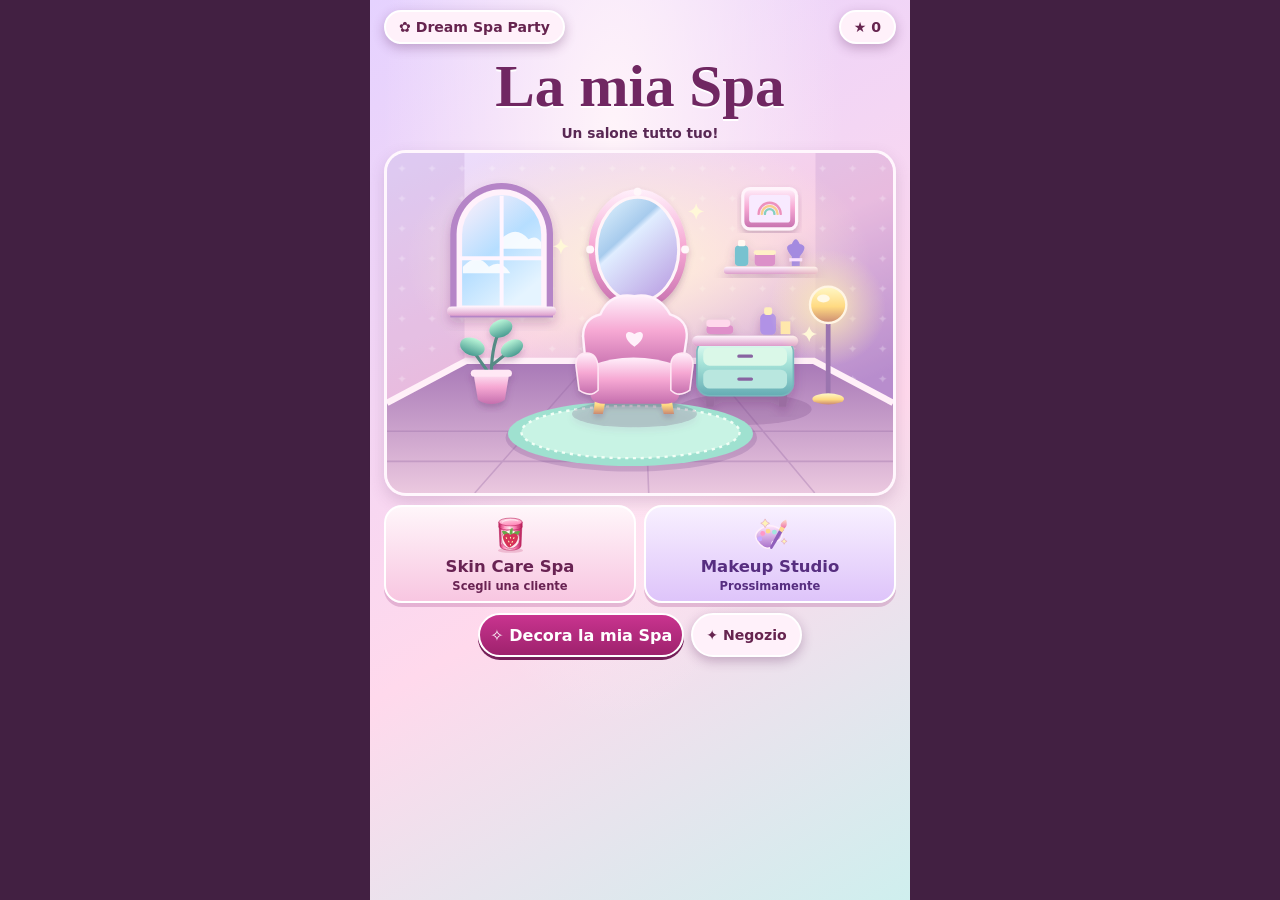
==== index.html @ 757f2972 "Build La mia Spa hub and permanent room decorations" ====
<!doctype html>
<html lang="it">
<head>
  <meta charset="utf-8">
  <meta name="viewport" content="width=device-width, initial-scale=1, viewport-fit=cover">
  <meta name="theme-color" content="#592754">
  <title>Dream Spa Party</title>
  <link rel="stylesheet" href="spa.css?v=06c">
  <link rel="stylesheet" href="phase07/hub.css?v=07b">
  <script type="module" src="spa.js?v=07b"></script>
</head>
<body>
<main class="app">
  <section class="screen on" id="home">
    <header class="top"><span class="pill">✿ Dream Spa Party</span><span class="pill">★ <output id="stars" aria-label="Saldo stelline">0</output></span></header>
    <h1 id="roomTitle" tabindex="-1">La mia Spa</h1>
    <p class="room-intro">Un salone tutto tuo!</p>
    <svg id="roomScene" viewBox="0 0 640 430" role="img" aria-label="Stanza spa personalizzabile">
      <image href="assets/spa-room.svg" width="640" height="430"/>
      <use data-decor="wall" href="assets/spa-decor.svg#wall-basic"/>
      <use data-decor="mirror" href="assets/spa-decor.svg#mirror-basic"/>
      <use data-decor="rug" href="assets/spa-decor.svg#rug-basic"/>
      <use data-decor="lamp" href="assets/spa-decor.svg#lamp-basic"/>
      <use data-decor="plant" href="assets/spa-decor.svg#plant-basic"/>
      <use data-decor="chair" href="assets/spa-decor.svg#chair-basic"/>
      <g class="room-shine" aria-hidden="true" fill="#fff8d8">
        <path d="M220 108q2 9 10 10-8 1-10 10-2-9-10-10 8-1 10-10z"/>
        <path d="M391 64q2 9 10 10-8 1-10 10-2-9-10-10 8-1 10-10z"/>
        <path d="M534 219q2 9 10 10-8 1-10 10-2-9-10-10 8-1 10-10z"/>
      </g>
    </svg>
    <div id="hubMenu" class="hub-menu">
      <nav class="hub-activities" aria-label="Attività">
        <button class="hub-card" id="play" data-activity="skin-care" disabled><img src="assets/jar-strawberry.svg" alt=""><strong>Skin Care Spa</strong><small>Scegli una cliente</small></button>
        <button class="hub-card" id="makeup" data-activity="makeup" aria-haspopup="dialog"><img src="assets/makeup-emblem.svg" alt=""><strong>Makeup Studio</strong><small>Prossimamente</small></button>
      </nav>
      <div class="hub-actions"><button class="cta" id="openDecor" aria-controls="decorPanel" aria-expanded="false">✧ Decora la mia Spa</button><button class="pill" id="openShop">✦ Negozio</button></div>
      <p id="status" role="status"></p>
    </div>
    <section id="decorPanel" aria-labelledby="decorTitle" hidden>
      <div class="top"><h2 id="decorTitle">Decora la mia Spa</h2><button class="pill" id="closeDecor">Fatto</button></div>
      <div id="decorCategories" role="group" aria-label="Categorie di decorazioni"></div>
      <div id="decorVariants" role="group" aria-label="Varianti della decorazione"></div>
      <div class="decor-actions"><p id="decorStatus" role="status"></p><button class="cta" id="applyDecor"></button></div>
    </section>
    <dialog class="room-dialog" id="makeupInfo" aria-labelledby="makeupTitle">
      <img src="assets/makeup-emblem.svg" alt="">
      <h2 id="makeupTitle">Makeup Studio</h2>
      <p>Prossimamente! Qui potrai creare look da favola per le tue clienti.</p>
      <form method="dialog"><button class="cta">Torna alla spa</button></form>
    </dialog>
    <dialog class="room-dialog" id="decorConfirm" aria-labelledby="decorConfirmTitle" aria-describedby="decorConfirmText">
      <h2 id="decorConfirmTitle">Sblocca decorazione</h2>
      <p id="decorConfirmText"></p>
      <div class="hub-actions"><form method="dialog"><button class="pill" autofocus>Annulla</button></form><button class="cta" id="confirmDecor">Compra</button></div>
    </dialog>
  </section>
  <section class="screen" id="choose">
    <header class="top"><button class="pill" id="chooseHome">⌂ La mia Spa</button><button class="pill" id="chooseShop">✦ Negozio</button></header>
    <h2>Scegli una cliente</h2>
    <p class="tagline">Chi coccoliamo oggi?</p>
    <div class="clients" role="group" aria-label="Clienti disponibili"></div>
    <p id="chooseStatus" role="status"></p>
  </section>
  <section class="screen" id="shop" aria-labelledby="shopTitle">
    <header class="top shop-top"><button class="pill" id="shopBack">‹ Indietro</button><span class="pill shop-balance">★ <output id="shopStars" aria-label="Saldo stelline">0</output></span></header>
    <div class="shop-hero">
      <span class="shop-sparkles" aria-hidden="true">✧ ✦ ✧</span>
      <h2 id="shopTitle" tabindex="-1">Dream Spa Shop</h2>
      <p>Scegli le tue prossime coccole!</p>
    </div>
    <section class="shop-gift" aria-labelledby="giftTitle">
      <div class="gift-art" aria-hidden="true"><span></span></div>
      <div>
        <h3 id="giftTitle">Regalo del giorno</h3>
        <p id="giftStatus"></p>
        <button class="cta" id="claimGift">Ritira regalo</button>
      </div>
    </section>
    <nav class="shop-nav" aria-label="Reparti del negozio">
      <button class="pill" id="shopClientsTab" aria-pressed="true">Le tue clienti</button>
      <button class="pill" id="shopProductsTab" aria-pressed="false">Prodotti magici</button>
    </nav>
    <p id="shopStatus" role="status" tabindex="-1"></p>
    <div id="shopCatalog"></div>
    <p class="shop-note">I progressi si salvano in questo browser.</p>
    <dialog id="shopConfirm" aria-labelledby="confirmTitle" aria-describedby="confirmText">
      <h3 id="confirmTitle"></h3>
      <div id="confirmArt"></div>
      <p id="confirmText"></p>
      <div class="shop-nav">
        <button class="pill" id="cancelPurchase" autofocus>Annulla</button>
        <button class="cta" id="confirmPurchase">Sblocca</button>
      </div>
    </dialog>
  </section>
  <section class="screen" id="spa">
    <header class="top"><button class="pill" id="back">⌂ La mia Spa</button><span class="pill" id="step"></span></header>
    <h2 id="goal">Momento Spa</h2>
    <div class="dialogue">
      <p id="hint" role="status" aria-atomic="true"></p>
      <button id="repeatHint" type="button" aria-label="Ripeti il suggerimento">?</button>
    </div>
    <div class="stage">
      <div id="character">
        <div class="portrait"><img class="hero" alt="" draggable="false"><img class="expression spa-eyelids" alt="" draggable="false"><canvas class="reaction-face" width="768" height="960" aria-hidden="true" hidden></canvas></div>
        <canvas id="mask" width="512" height="640" aria-label="Superficie del trattamento"></canvas>
        <span id="tool" aria-hidden="true"></span>
      </div>
    </div>
    <footer class="treatment-controls">
      <div class="readout">
        <div id="meter" role="progressbar" aria-label="Progresso del trattamento" aria-valuemin="0" aria-valuemax="100" aria-valuenow="0"><div id="fill"></div></div>
        <output id="percent">0%</output>
      </div>
      <div class="treatment-actions">
        <button class="cta" id="steamStart" aria-pressed="false">Vaporizzatore</button>
        <button class="pill" id="steamModels" type="button" aria-controls="productPanel" aria-expanded="false" hidden>Modelli</button>
        <button class="pill" id="cartToggle" aria-expanded="false" aria-controls="cart">▤ Carrello</button>
        <button class="cta" id="next" hidden>Risciacqua</button>
      </div>
      <div id="cart" hidden role="group" aria-label="Carrello dei trattamenti">
        <div id="cartTools" class="tool-grid">
          <button class="spa-tool" id="maskToggle" type="button" aria-expanded="false" aria-controls="maskPanel"><img src="assets/jar-strawberry.svg" alt="">Maschere</button>
        </div>
        <div id="productPanel" hidden>
          <button id="productBack" type="button"></button>
          <div id="productOptions" class="tool-grid" role="group"></div>
        </div>
        <div id="maskPanel" hidden>
          <button id="maskBack" type="button">‹ Carrello</button>
          <div id="maskOptions" class="tool-grid" role="group" aria-label="Scegli una maschera"></div>
        </div>
      </div>
    </footer>
  </section>
  <section class="screen" id="done">
    <header class="top"><button class="pill" id="goHome">⌂ La mia Spa</button><span class="pill" id="totalStars"></span></header>
    <h2>Fantastico!</h2>
    <div class="stage">
      <div class="portrait"><img class="hero" alt="" draggable="false"><canvas class="reaction-face" width="768" height="960" aria-hidden="true" hidden></canvas><canvas id="comparison" width="512" height="640" aria-label="Pelle dopo il trattamento"></canvas></div>
      <div class="award" aria-hidden="true">✦ ★ ✦</div>
    </div>
    <footer>
      <div class="compare-controls" role="group" aria-label="Confronto della pelle">
        <button class="pill" id="before" aria-pressed="false">Prima</button>
        <button class="pill" id="after" aria-pressed="true">Dopo</button>
      </div>
      <p class="reward">Hai guadagnato 3 stelle!</p>
      <button class="cta" id="again">Nuova seduta</button>
    </footer>
  </section>
</main>
</body>
</html>
---- spa.css ----
* { box-sizing: border-box; }
body { margin: 0; background: #422042; color: #66244f; font: 700 1rem system-ui, sans-serif; }
button { font: inherit; cursor: pointer; touch-action: manipulation; }
button:focus-visible { outline: 3px solid #ffdc7b; outline-offset: 3px; }
.app { width: min(100%, 540px); margin: auto; background: linear-gradient(#54234655, #6d255c11 38%, #69234c88), url(assets/spa.webp) center/cover, #db9bcf; }
.screen { display: none; min-height: max(390px, 100dvh); height: 100dvh; padding: max(10px, env(safe-area-inset-top)) 14px max(12px, env(safe-area-inset-bottom)); flex-direction: column; align-items: center; }
.screen.on { display: flex; }
.top { display: flex; width: 100%; justify-content: space-between; align-items: center; gap: 6px; }
.pill, footer, .reward { border: 2px solid #fff; background: #fff1fa; border-radius: 24px; box-shadow: 0 4px 12px #5b22594d; }
.pill { color: #66244f; padding: 7px 13px; font-size: .88rem; }
button.pill { min-height: 44px; }
h1, h2, .tagline { color: #fff8ef; text-align: center; text-shadow: 0 3px #90386f, 0 6px 15px #50214c; }
h1 { font: 900 clamp(2.6rem, 12vw, 4.75rem)/.9 Georgia, serif; margin: 8px 0 0; }
h1 span { display: block; color: #ffe0f7; }
h2 { font: 900 clamp(1.65rem, 7vw, 2.5rem)/1 Georgia, serif; margin: 5px 0; }
.tagline { margin: 6px 0 0; letter-spacing: .08em; }
.stage { width: 100%; flex: 1; min-height: 0; display: grid; place-items: center; container-type: size; }
.hero, #character { width: min(100cqw, 80cqh); aspect-ratio: 4 / 5; display: block; }
.hero, .reaction-face { filter: drop-shadow(0 10px 14px #60244a70); object-fit: contain; }
#character { position: relative; isolation: isolate; user-select: none; }
#character .hero, canvas { position: absolute; inset: 0; width: 100%; height: 100%; }
canvas { touch-action: none; }
#tool, .particle { position: absolute; pointer-events: none; }
#tool { display: none; width: clamp(44px, 15vw, 67px); aspect-ratio: 1.25; border-radius: 47%; transform: translate(calc(-50% + var(--tool-x)), calc(-50% + var(--tool-y))) rotate(-20deg); background: radial-gradient(circle, #dc971e 10%, transparent 30%) 0 0/8px 8px, linear-gradient(#fff79b, #ffd05a 60%, #f6a335); box-shadow: inset 0 3px 4px #fff8, 0 4px 6px #7c3d4c77; }
.particle { color: #fff; text-shadow: 0 1px 4px #8a4d82; animation: rise .55s ease-out both; }
@keyframes rise { from { transform: translate(-50%, -30%); } to { transform: translate(-50%, -145%) scale(1.5); opacity: 0; } }
footer { text-align: center; width: 100%; padding: 8px 12px; }
footer p { margin: 0 0 5px; }
#status { margin: 5px 0 0; font-size: .82rem; }
.cta { min-width: 140px; min-height: 44px; padding: 5px 22px; border: 2px solid white; border-radius: 24px; color: white; background: linear-gradient(#c9348f, #9e226d); box-shadow: 0 3px #752059; }
.cta:disabled { background: #b78aa8; box-shadow: none; cursor: default; }
.readout { display: flex; align-items: center; gap: 8px; margin-bottom: 5px; }
#meter { flex: 1; background: #ead3e4; border-radius: 12px; height: 12px; overflow: hidden; }
#fill { width: 0; height: 100%; background: linear-gradient(90deg, #237855, #72c579); }
#percent { min-width: 3em; }
#done { justify-content: center; gap: 16px; text-align: center; }
.award { font-size: clamp(2rem, 16vw, 6rem); color: #ffdf80; text-shadow: 0 4px #aa5c47; animation: float 1s ease-in-out infinite alternate; }
.reward { padding: 14px 20px; margin: 0; }
@keyframes float { to { transform: translateY(-9px); } }
@media (prefers-reduced-motion: reduce) { .award { animation: none; } .particle { animation-duration: .01s; } }
.hero, .reaction-face { mask-image: linear-gradient(#000 92%, transparent); }
.rinsing .particle::before { content: ""; position: absolute; z-index: -1; width: 23px; height: 15px; left: 2px; top: 10px; border-radius: 50%; background: #fff9; box-shadow: -8px 2px 0 -3px #fffd, 9px -2px 0 -4px #fffe; }

/* All facial layers use the same image box. The treatment canvas stays above them. */
.stage { position: relative; }
.portrait { position: relative; width: min(100cqw, 80cqh); aspect-ratio: 4 / 5; pointer-events: none; }
.portrait .hero, .expression { position: absolute; inset: 0; width: 100%; height: 100%; }
#character .portrait { width: 100%; height: 100%; }
.expression { object-fit: contain; opacity: 0; transition: opacity 100ms ease-in-out; }
.blink .eyelids, .smile .grin { opacity: 1; }
.reaction-face[hidden] { display: none; }
.portrait[data-face] img.hero { opacity: 0; }
.grin { transition-duration: 170ms; }
#done .award { position: absolute; bottom: 4%; pointer-events: none; }
@media (prefers-reduced-motion: reduce) {
  .expression { transition: none; }
}

.clients {
  flex: 1; min-height: 0; width: 100%; display: grid;
  grid-template-columns: repeat(3, minmax(0, 1fr)); align-content: start;
  gap: 8px; margin-top: 9px; padding: 5px 5px 10px; overflow-y: auto;
  overscroll-behavior-y: contain;
}
.client { min-width: 0; overflow: hidden; padding: 4px 0 8px; border: 2px solid #fff; border-radius: 20px; background: linear-gradient(#eabde9, #fff3fa); color: #66244f; box-shadow: 0 4px 12px #5b22594d; }
.client img { width: 100%; aspect-ratio: 4 / 5; object-fit: contain; display: block; margin-bottom: 3px; }
.client:nth-child(3n + 2) { background: linear-gradient(#f3afd1, #fff3fa); }
.client:nth-child(3n) { background: linear-gradient(#d8c2fa, #f8f0ff); }
#chooseStatus:empty { display: none; }
.treatment-controls { position: relative; }
.treatment-actions, .compare-controls { display: flex; justify-content: center; gap: 6px; }
.treatment-actions button { flex: 1; min-width: 0; padding-inline: 6px; }
#cart { position: absolute; z-index: 2; inset: auto -2px calc(100% + 7px); background: #fff1fa; border: 2px solid white; border-radius: 18px; padding: 7px; box-shadow: 0 5px 18px #5b225977; }
#cart button { -webkit-tap-highlight-color: transparent; user-select: none; }
.tool-grid { display: grid; grid-template-columns: repeat(4, minmax(0, 1fr)); gap: 4px; }
.tool-grid[hidden] { display: none; }
#maskBack { display: block; min-height: 44px; margin: 0 0 2px; padding: 0 8px; border: 0; border-radius: 12px; color: #66244f; background: transparent; font-size: .82rem; }
.spa-tool { display: grid; justify-items: center; align-content: center; gap: 2px; color: #66244f; border: 2px solid transparent; border-radius: 13px; background: #f8e0f0; padding: 2px 0; min-height: 45px; font-size: .68rem; }
.spa-tool img, .spa-tool .icon { display: block; width: 27px; height: 27px; object-fit: contain; font-size: 1.24rem; line-height: 27px; }
.spa-tool[aria-pressed="true"], .compare-controls [aria-pressed="true"] { border-color: #a82372; background: #fff; }
#tool { --tool-x: 10px; --tool-y: -44px; }
#tool.touch { --tool-x: 21px; --tool-y: -49px; }
#tool.held { display: block; z-index: 1; }
#character:not(.rinsing) #tool { width: auto; aspect-ratio: auto; padding: 3px; background: #fff8f3; transform: translate(calc(-50% + var(--tool-x)), calc(-50% + var(--tool-y))); }
#spa #fill { background: linear-gradient(90deg, #a12875, #d35da1); }
#character:not(.rinsing) .particle { color: #fff3fb; }
#done { gap: 6px; }
#done .award { bottom: 1%; line-height: 1; }
#done .reward { border: 0; box-shadow: none; padding: 3px; margin: 2px 0; }
#comparison { touch-action: auto; }
.spa-tool { min-width: 0; font-size: .65rem; }
#tool :is(.icon, img) { display: block; width: clamp(40px, 13vw, 56px); height: clamp(40px, 13vw, 56px); object-fit: contain; }
#goal { font-size: clamp(1.5rem, 6.5vw, 2.2rem); }
#character .celebration { color: #fff1a6; font-size: clamp(1.15rem, 5vw, 2rem); }

.treatment-actions [hidden] { display: none; }
#steamStart { display: flex; justify-content: center; align-items: center; gap: 8px; touch-action: none; }
#steamStart[hidden] { display: none; }
#steamStart .icon { width: 29px; height: 29px; }
#steamStart[aria-pressed="true"] { background: linear-gradient(#9f2477, #81175b); }
.spa-eyelids { z-index: 1; transition: opacity .22s ease-in-out; }
.relaxing .spa-eyelids { opacity: 1; }
#character.steaming #tool { background: none; box-shadow: none; padding: 0; transform: translate(9px, 8px); }
#character.steaming #tool.touch { transform: translate(17px, 13px); }
#character.steaming #tool .icon { width: clamp(49px, 14vw, 70px); height: auto; filter: drop-shadow(0 3px 3px #63255765); }
.steam-plume { position: absolute; inset: -14% 34% 57% -40%; opacity: 0; transition: opacity .18s ease; }
.emitting .steam-plume { opacity: 1; }
.steam-plume i { position: absolute; inset: 0; border-radius: 50%; background: radial-gradient(ellipse, #fff 16%, #ffeafa 41%, #fff0 76%); filter: drop-shadow(0 0 3px #b865ac); animation: steam-puff .65s ease-out infinite; }
.steam-plume i:nth-child(2) { animation-delay: -.22s; }
.steam-plume i:nth-child(3) { animation-delay: -.44s; }
@keyframes steam-puff {
  from { opacity: .9; transform: translate(45%, 28%) scale(.65); }
  to { opacity: 0; transform: translate(-45%, -74%) scale(2.3); }
}
@media (prefers-reduced-motion: reduce) {
  .steam-plume i, .spa-eyelids { animation: none; transition: none; }
}
.patch-rest .spa-eyelids { opacity: 1; }

.dialogue { position: relative; z-index: 1; transform: translateY(clamp(0px, (100dvh - 660px) * .21, 55px)); display: grid; align-items: center; width: 100%; min-height: 52px; padding: 0 41px 0 3px; }
#hint { position: relative; justify-self: center; max-width: 100%; margin: 0; padding: 6px 10px; border: 2px solid #fff; border-radius: 14px; background: #fff6fc; box-shadow: 0 3px 8px #6a245940; font-size: clamp(.79rem, 3.4vw, .95rem); line-height: 1.15; text-align: center; }
#hint:empty { visibility: hidden; }
#hint:not(:empty)::after { content: ""; position: absolute; left: 58%; top: 100%; width: 8px; height: 8px; transform: translateY(-4px) rotate(45deg); border: solid white; border-width: 0 2px 2px 0; background: #fff6fc; }
#hint[data-feedback="puzzled"] { color: #774376; }
#hint[data-feedback="smile"] { color: #236b53; }
#repeatHint { position: absolute; right: 0; top: 50%; width: 40px; height: 44px; transform: translateY(-50%); background: transparent; border: 0; color: #fff; font-size: 1rem; }
#repeatHint::before { content: ""; position: absolute; inset: 8px 5px; z-index: -1; border: 1px solid #fff; border-radius: 50%; background: #8b3c79; }


#productBack { min-height: 44px; padding: 0 8px; border: 0; color: #66244f; background: transparent; }
#productOptions .spa-tool { min-height: 72px; padding: 4px 2px; overflow-wrap: anywhere; }
#productOptions img { width: 44px; height: 44px; max-width: 100%; }
#steamStart img { width: 31px; height: 31px; }
#steamModels { flex: 0 0 auto; padding-inline: 10px; }
#character.rinsing #tool { width: auto; aspect-ratio: auto; background: none; box-shadow: none; }
#character .product-particle { color: var(--spark-color); text-shadow: 0 0 3px var(--spark-shadow), 0 1px 2px var(--spark-shadow); font-size: .9rem; }
.steam-plume i { background: radial-gradient(ellipse, #fff 16%, var(--vapor, #ffeafa) 41%, #fff0 76%); }

/* Dream Spa Shop */
.home-actions { display: flex; flex-wrap: wrap; justify-content: center; gap: 7px; }
.home-actions .cta { min-width: 112px; }
#shop {
  padding: 0 14px 18px;
  overflow-y: auto;
  background: radial-gradient(ellipse at 50% 0%, #ffdcef 0, #e5bbf2 38%, #f9e1f4 80%) fixed;
  align-items: stretch;
}
.shop-top {
  position: sticky;
  top: 0;
  z-index: 2;
  padding: max(10px, env(safe-area-inset-top)) 0 8px;
  background: #f7d8ed;
  box-shadow: 0 1px 0 #a451842e;
}
.shop-balance { background: linear-gradient(#fff7d4, #ffe197); color: #633716; min-width: 66px; text-align: center; }
.shop-hero { text-align: center; padding: 7px 0 13px; }
.shop-hero h2 { color: #70285d; text-shadow: 0 2px white; }
.shop-hero p { margin: 5px 0 0; font-size: .92rem; }
.shop-sparkles { color: #9c3b77; letter-spacing: .38em; }
.shop-gift {
  position: relative;
  display: grid;
  grid-template-columns: 68px 1fr;
  gap: 12px;
  align-items: center;
  padding: 12px;
  background: linear-gradient(135deg, #fff7db, #ffe6ec);
  border: 2px solid white;
  border-radius: 23px;
  box-shadow: 0 5px 0 #b56e9c45;
}
.shop-gift h3, #shopConfirm h3 { margin: 0; font: 900 1.28rem Georgia, serif; }
.shop-gift p { margin: 3px 0 6px; font-size: .88rem; }
.shop-gift .cta { min-width: 0; padding-inline: 13px; }
.gift-art { position: relative; width: 63px; height: 64px; filter: drop-shadow(0 5px 4px #7c295758); }
.gift-art::before, .gift-art::after, .gift-art span { position: absolute; content: ''; }
.gift-art::before {
  inset: 24px 5px 2px;
  background: linear-gradient(90deg, transparent 41%, #ffe4a1 41% 60%, transparent 60%), linear-gradient(#ee76bd, #b84491);
  border-radius: 7px;
}
.gift-art::after {
  inset: 16px 1px auto;
  height: 17px;
  border-radius: 6px;
  background: linear-gradient(90deg, transparent 41%, #fff1bb 41% 60%, transparent 60%), linear-gradient(#ff9fd9, #d752a1);
  box-shadow: inset 0 2px #fff8, 0 3px 3px #79265d52;
}
.gift-art span { left: 18px; top: 2px; width: 28px; height: 17px; }
.gift-art span::before, .gift-art span::after {
  content: '';
  position: absolute;
  border: 5px solid #ffc969;
  border-radius: 80% 65% 15% 75%;
  width: 11px;
  height: 9px;
  transform: rotate(23deg);
}
.gift-art span::after { right: 0; transform: scaleX(-1) rotate(23deg); }
.shop-gift:has(#claimGift:enabled) .gift-art { animation: gift-bob 2.9s ease-in-out infinite; }
.gift-art.gift-opened { animation: gift-pop .65s ease-out; }
@keyframes gift-bob { 50% { transform: translateY(-4px) rotate(-4deg); } }
@keyframes gift-pop { 35% { transform: scale(1.23) rotate(-9deg); } 70% { transform: scale(.97) rotate(5deg); } }
.shop-nav { display: flex; gap: 7px; margin-top: 12px; justify-content: center; flex-wrap: wrap; }
.shop-nav button { flex: 1; }
.shop-nav [aria-pressed="true"] { background: linear-gradient(#9e3a82, #74215e); color: white; }
#shopStatus { margin: 8px 0 0; text-align: center; scroll-margin-top: 70px; }
#shopStatus:empty { display: none; }
#shopCatalog h3 { font: 900 1.24rem Georgia, serif; margin: 12px 0 7px; }
.shop-grid { display: grid; grid-template-columns: repeat(auto-fit, minmax(123px, 1fr)); gap: 8px; }
.shop-card {
  min-width: 0;
  display: flex;
  flex-direction: column;
  align-items: center;
  gap: 5px;
  padding: 8px 6px;
  text-align: center;
  background: linear-gradient(140deg, #fffafd, #fce9f7);
  border: 2px solid white;
  border-radius: 18px;
  box-shadow: 0 3px 5px #873c7550;
}
.shop-art {
  width: 100%;
  display: grid;
  place-items: center;
  background: radial-gradient(circle at 50% 25%, #fff4fb, #e9c5ef);
  border-radius: 12px;
}
.shop-art img { display: block; width: 68px; height: 68px; object-fit: contain; }
.shop-clients .shop-art { aspect-ratio: 1.15; overflow: hidden; }
.shop-clients .shop-art img { width: 100%; height: 100%; object-fit: cover; object-position: center 36%; }
.shop-card h4 { margin: 0; font-size: .9rem; }
.shop-price { color: #733557; font-size: .87rem; }
.shop-buy { margin-top: auto; width: 100%; padding-inline: 4px; }
.shop-card small, .shop-note { font-size: .8rem; }
.shop-note { text-align: center; }
#shopConfirm {
  width: min(88%, 365px);
  max-height: 92dvh;
  text-align: center;
  color: inherit;
  border: 3px solid white;
  border-radius: 24px;
  padding: 16px;
  background: linear-gradient(#fff9f4, #f5daf2);
  box-shadow: 0 8px 30px #4e245b88;
}
#shopConfirm::backdrop { background: #3c143e9e; }
#confirmArt img { width: 124px; height: 128px; object-fit: contain; margin-top: 7px; }
#confirmText { margin: 6px 0; }
#shopConfirm .cta { min-width: 0; padding-inline: 12px; }
#productOptions button:disabled, #choose .client:disabled { cursor: default; }
@media (prefers-reduced-motion: reduce) {
  .shop-gift:has(#claimGift:enabled) .gift-art, .gift-art.gift-opened { animation: none; }
}
#shop button { -webkit-tap-highlight-color: transparent; }
@media (min-width: 520px) {
  .shop-products { grid-template-columns: repeat(4, minmax(0, 1fr)); }
}
---- phase07/hub.css ----
#home {
  height: auto;
  min-height: 100dvh;
  gap: 9px;
  color: #592854;
  background: radial-gradient(ellipse at 45% 15%, #fff4fa, transparent 55%), linear-gradient(150deg, #e5d2ff, #ffd9ec 58%, #cfefee);
  padding-bottom: max(16px, env(safe-area-inset-bottom));
}
#home [hidden] { display: none; }
#roomTitle { color: #702762; text-shadow: 0 2px #fff; font-size: clamp(2.2rem, 10vw, 3.7rem); line-height: 1; margin: 4px 0 0; }
.room-intro { margin: 0; font-size: .86rem; }
#roomScene { display: block; flex: none; width: 100%; height: auto; border: 3px solid #fff7fd; border-radius: 22px; box-shadow: 0 6px 15px #6d3e6e31; }
.room-shine { animation: room-twinkle 3.2s ease-in-out infinite alternate; }
@keyframes room-twinkle { from { opacity: .25; } to { opacity: 1; } }
@media (prefers-reduced-motion: reduce) { .room-shine { animation: none; } }
.hub-menu, #decorPanel { width: 100%; }
.hub-activities, #decorVariants { display: grid; grid-template-columns: repeat(2, minmax(0, 1fr)); gap: 8px; }
.hub-card {
  display: grid; justify-items: center; align-content: center; gap: 3px;
  min-height: 98px; padding: 5px 3px; border-radius: 18px; border: 2px solid #fff;
  background: linear-gradient(#fff6fa, #f8c6e1); box-shadow: 0 4px 0 #b6659c56; color: #692353;
  font-size: clamp(.82rem, 3.75vw, 1.03rem);
}
.hub-card[data-activity="makeup"] { color: #572e80; background: linear-gradient(#f8f0ff, #dec4fa); }
.hub-card img { width: 39px; height: 39px; }
.hub-card small { font-size: .72rem; }
.hub-actions, .decor-actions { display: flex; justify-content: center; align-items: center; flex-wrap: wrap; gap: 7px; margin-top: 10px; }
.hub-actions .cta, .decor-actions .cta { min-width: 0; padding-inline: 10px; }
#home :is(.hub-card, #decorCategories button, #decorVariants button):focus-visible { outline-color: #72266a; }
#status:empty { display: none; }
#decorPanel { padding: 8px; border-radius: 19px; border: 2px solid white; background: #fff4fb; box-shadow: 0 4px 14px #8e518222; }
#decorTitle { color: #702762; text-shadow: none; font-size: clamp(1.05rem, 5vw, 1.4rem); text-align: left; }
#closeDecor { box-shadow: none; }
#decorCategories { display: grid; grid-template-columns: repeat(3, minmax(0, 1fr)); gap: 5px; margin: 6px 0; }
#decorCategories button, #decorVariants button {
  min-height: 44px; min-width: 0; color: #642656; background: #f8e0f1; border: 2px solid transparent;
  border-radius: 12px; padding: 3px 2px; font-size: .76rem;
}
#decorCategories span { margin-right: .25em; }
#decorVariants button { display: grid; justify-items: center; align-content: center; gap: 2px; background: #eee3ff; }
#decorVariants small { font-size: .72rem; }
#decorPanel [aria-pressed="true"] { background: white; border-color: #984083; }
.decor-actions { justify-content: space-between; flex-wrap: nowrap; margin-top: 5px; min-height: 44px; }
#decorStatus { flex: 1; margin: 0; font-size: .76rem; }
.room-dialog { width: min(calc(100% - 28px), 340px); border: 3px solid #fff; border-radius: 22px; background: #fff1fa; color: #642656; text-align: center; box-shadow: 0 10px 42px #45204c72; }
.room-dialog::backdrop { background: #4220429c; }
.room-dialog h2 { color: #702762; text-shadow: none; font-size: 1.5rem; }
.room-dialog img { width: 75px; }
@media (max-width: 350px) {
  #home { padding-inline: 10px; gap: 6px; }
  #decorPanel { padding: 5px; }
}
#home button { -webkit-tap-highlight-color: transparent; }
@media (max-height: 620px) and (max-width: 380px) {
  #home:has(#decorPanel:not([hidden])) { gap: 5px; }
  #home:has(#decorPanel:not([hidden])) .room-intro { display: none; }
  #home:has(#decorPanel:not([hidden])) #roomScene { max-width: 273px; }
}
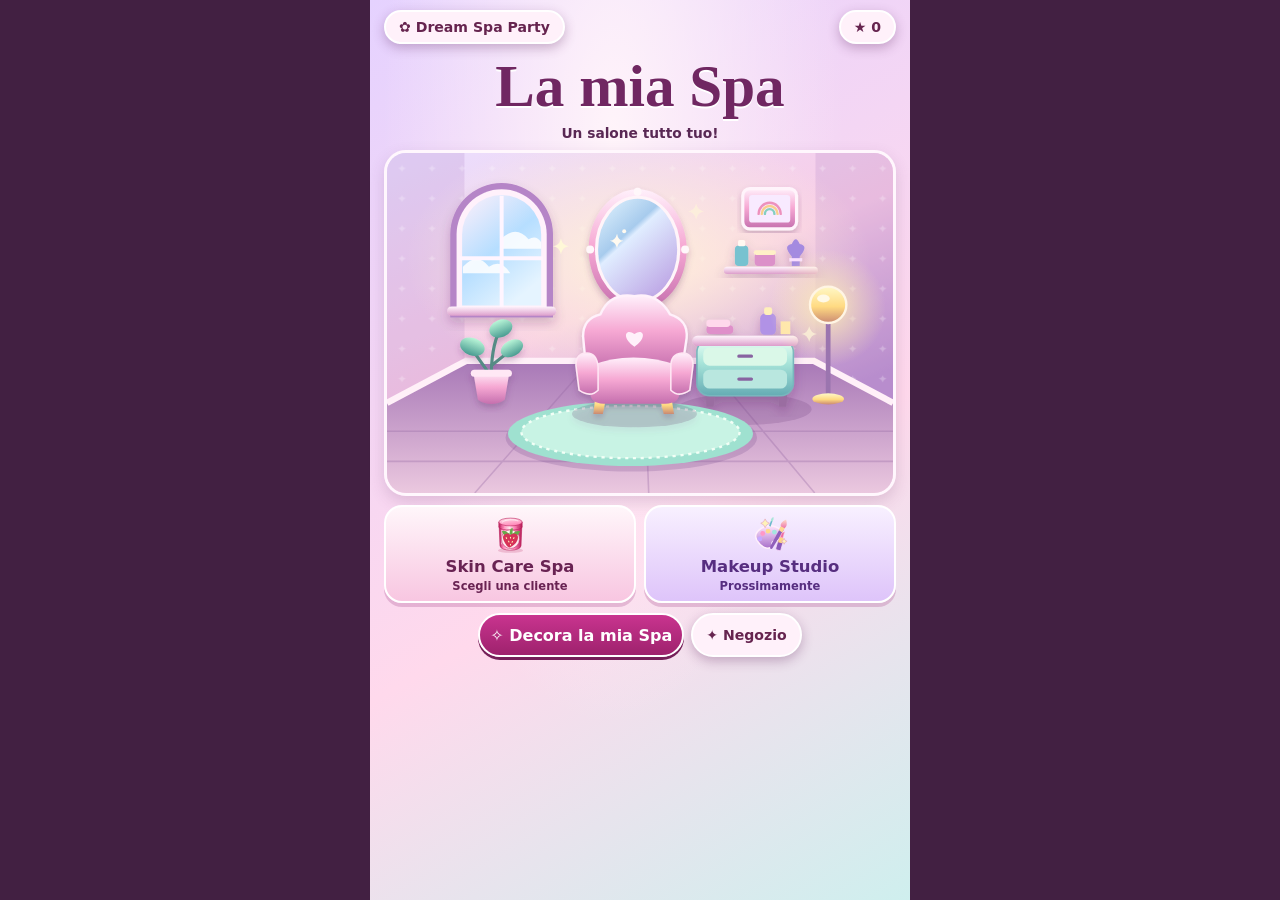
==== commit f5add883: "Polish La mia Spa layouts, decoration previews and effects" ====
--- a/index.html
+++ b/index.html
@@ -6,8 +6,8 @@
   <meta name="theme-color" content="#592754">
   <title>Dream Spa Party</title>
   <link rel="stylesheet" href="spa.css?v=06c">
-  <link rel="stylesheet" href="phase07/hub.css?v=07b">
-  <script type="module" src="spa.js?v=07b"></script>
+  <link rel="stylesheet" href="phase07/hub.css?v=07br">
+  <script type="module" src="spa.js?v=07br"></script>
 </head>
 <body>
 <main class="app">
@@ -23,6 +23,16 @@
       <use data-decor="lamp" href="assets/spa-decor.svg#lamp-basic"/>
       <use data-decor="plant" href="assets/spa-decor.svg#plant-basic"/>
       <use data-decor="chair" href="assets/spa-decor.svg#chair-basic"/>
+      <g class="mirror-shine" aria-hidden="true" fill="#fffaf0">
+        <path d="M291 102q1 8 8 9-7 2-8 9-2-7-9-9 7-1 9-9z"/>
+        <circle cx="300" cy="99" r="2.5"/>
+      </g>
+      <g id="decorEffect" aria-hidden="true" fill="#fff6c5">
+        <g opacity="0">
+          <path d="M0-20q2 15 16 17Q2 0 0 15-2 0-16-3-2-5 0-20z"/>
+          <path d="M-26-6q1 7 8 8-7 2-8 9-2-7-9-9 7-1 9-8zM23-14q1 7 8 8-7 2-8 9-2-7-9-9 7-1 9-8z"/>
+        </g>
+      </g>
       <g class="room-shine" aria-hidden="true" fill="#fff8d8">
         <path d="M220 108q2 9 10 10-8 1-10 10-2-9-10-10 8-1 10-10z"/>
         <path d="M391 64q2 9 10 10-8 1-10 10-2-9-10-10 8-1 10-10z"/>
@@ -32,7 +42,7 @@
     <div id="hubMenu" class="hub-menu">
       <nav class="hub-activities" aria-label="Attività">
         <button class="hub-card" id="play" data-activity="skin-care" disabled><img src="assets/jar-strawberry.svg" alt=""><strong>Skin Care Spa</strong><small>Scegli una cliente</small></button>
-        <button class="hub-card" id="makeup" data-activity="makeup" aria-haspopup="dialog"><img src="assets/makeup-emblem.svg" alt=""><strong>Makeup Studio</strong><small>Prossimamente</small></button>
+        <button class="hub-card" id="makeup" data-activity="makeup" aria-haspopup="dialog"><img src="assets/makeup-emblem.svg?v=07br" alt=""><strong>Makeup Studio</strong><small>Prossimamente</small></button>
       </nav>
       <div class="hub-actions"><button class="cta" id="openDecor" aria-controls="decorPanel" aria-expanded="false">✧ Decora la mia Spa</button><button class="pill" id="openShop">✦ Negozio</button></div>
       <p id="status" role="status"></p>
@@ -44,7 +54,7 @@
       <div class="decor-actions"><p id="decorStatus" role="status"></p><button class="cta" id="applyDecor"></button></div>
     </section>
     <dialog class="room-dialog" id="makeupInfo" aria-labelledby="makeupTitle">
-      <img src="assets/makeup-emblem.svg" alt="">
+      <img src="assets/makeup-emblem.svg?v=07br" alt="">
       <h2 id="makeupTitle">Makeup Studio</h2>
       <p>Prossimamente! Qui potrai creare look da favola per le tue clienti.</p>
       <form method="dialog"><button class="cta">Torna alla spa</button></form>
--- a/phase07/hub.css
+++ b/phase07/hub.css
@@ -10,9 +10,6 @@
 #roomTitle { color: #702762; text-shadow: 0 2px #fff; font-size: clamp(2.2rem, 10vw, 3.7rem); line-height: 1; margin: 4px 0 0; }
 .room-intro { margin: 0; font-size: .86rem; }
 #roomScene { display: block; flex: none; width: 100%; height: auto; border: 3px solid #fff7fd; border-radius: 22px; box-shadow: 0 6px 15px #6d3e6e31; }
-.room-shine { animation: room-twinkle 3.2s ease-in-out infinite alternate; }
-@keyframes room-twinkle { from { opacity: .25; } to { opacity: 1; } }
-@media (prefers-reduced-motion: reduce) { .room-shine { animation: none; } }
 .hub-menu, #decorPanel { width: 100%; }
 .hub-activities, #decorVariants { display: grid; grid-template-columns: repeat(2, minmax(0, 1fr)); gap: 8px; }
 .hub-card {
@@ -53,6 +50,45 @@
 #home button { -webkit-tap-highlight-color: transparent; }
 @media (max-height: 620px) and (max-width: 380px) {
   #home:has(#decorPanel:not([hidden])) { gap: 5px; }
+  #home:has(#decorPanel:not([hidden])) :is(#roomTitle, .room-intro) { display: none; }
+}
+
+/* Keep the activity cards in view while distributing the room on tall phones. */
+@media (min-height: 740px) and (max-width: 540px) {
+  #home:not(:has(#decorPanel:not([hidden]))) { gap: 12px; padding-bottom: max(32px, env(safe-area-inset-bottom)); }
+  #home:not(:has(#decorPanel:not([hidden]))) #roomTitle { margin-top: clamp(16px, 4dvh, 42px); }
+  #home:not(:has(#decorPanel:not([hidden]))) #roomScene { margin-block: auto; width: calc(100% + 8px); }
+  #home .hub-card { min-height: clamp(108px, 14dvh, 130px); }
+  #home .hub-card img { width: 53px; height: 53px; }
+  #home .hub-menu > .hub-actions { margin-top: 16px; }
+}
+#decorVariants button {
+  grid-template-rows: 49px 2.15em auto;
+  align-items: center;
+  padding: 4px 3px;
+}
+#decorVariants svg { display: block; width: 92px; max-width: 100%; height: 49px; pointer-events: none; }
+#decorVariants strong { line-height: 1.05; }
+#roomScene :is(.mirror-shine, .room-shine, #decorEffect) { pointer-events: none; }
+.mirror-shine { animation: mirror-glimmer 8s ease-in-out infinite; }
+.room-shine { animation: room-glimmer 7s ease-in-out infinite; }
+.room-shine path:nth-child(2) { opacity: .55; }
+.room-shine path:nth-child(3) { opacity: .7; }
+@keyframes mirror-glimmer {
+  0%, 60%, 100% { opacity: .08; }
+  75% { opacity: .75; }
+}
+@keyframes room-glimmer {
+  0%, 50%, 100% { opacity: .23; }
+  28%, 78% { opacity: .8; }
+}
+@media (prefers-reduced-motion: reduce) {
+  #roomScene :is(.mirror-shine, .room-shine) { animation: none; opacity: .45; }
+}
+@media (max-height: 620px) and (max-width: 380px) {
+  #home:has(#decorPanel:not([hidden])) #roomScene { max-width: 246px; }
+}
+@media (max-height: 790px) and (min-width: 600px) {
   #home:has(#decorPanel:not([hidden])) .room-intro { display: none; }
-  #home:has(#decorPanel:not([hidden])) #roomScene { max-width: 273px; }
+  #home:has(#decorPanel:not([hidden])) #roomScene { max-width: 360px; }
 }
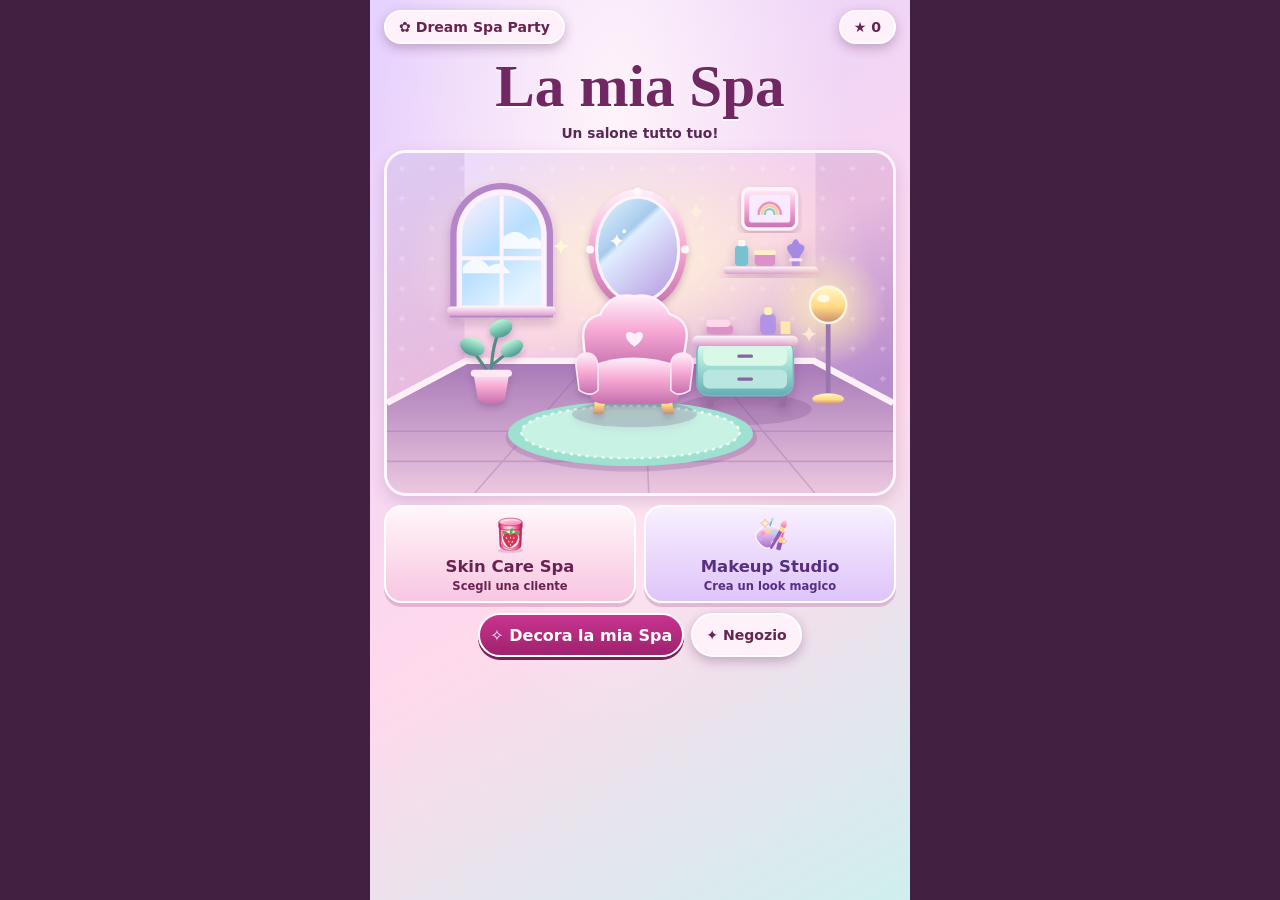
==== commit efe820f8: "Add Magic Makeup Studio for Sofia and Azzurrina" ====
--- a/index.html
+++ b/index.html
@@ -7,7 +7,8 @@
   <title>Dream Spa Party</title>
   <link rel="stylesheet" href="spa.css?v=06c">
   <link rel="stylesheet" href="phase07/hub.css?v=07br">
-  <script type="module" src="spa.js?v=07br"></script>
+  <link rel="stylesheet" href="phase08/studio.css?v=08a">
+  <script type="module" src="spa.js?v=08a"></script>
 </head>
 <body>
 <main class="app">
@@ -42,7 +43,7 @@
     <div id="hubMenu" class="hub-menu">
       <nav class="hub-activities" aria-label="Attività">
         <button class="hub-card" id="play" data-activity="skin-care" disabled><img src="assets/jar-strawberry.svg" alt=""><strong>Skin Care Spa</strong><small>Scegli una cliente</small></button>
-        <button class="hub-card" id="makeup" data-activity="makeup" aria-haspopup="dialog"><img src="assets/makeup-emblem.svg?v=07br" alt=""><strong>Makeup Studio</strong><small>Prossimamente</small></button>
+        <button class="hub-card" id="makeup" data-activity="makeup"><img src="assets/makeup-emblem.svg?v=07br" alt=""><strong>Makeup Studio</strong><small>Crea un look magico</small></button>
       </nav>
       <div class="hub-actions"><button class="cta" id="openDecor" aria-controls="decorPanel" aria-expanded="false">✧ Decora la mia Spa</button><button class="pill" id="openShop">✦ Negozio</button></div>
       <p id="status" role="status"></p>
@@ -53,16 +54,60 @@
       <div id="decorVariants" role="group" aria-label="Varianti della decorazione"></div>
       <div class="decor-actions"><p id="decorStatus" role="status"></p><button class="cta" id="applyDecor"></button></div>
     </section>
-    <dialog class="room-dialog" id="makeupInfo" aria-labelledby="makeupTitle">
-      <img src="assets/makeup-emblem.svg?v=07br" alt="">
-      <h2 id="makeupTitle">Makeup Studio</h2>
-      <p>Prossimamente! Qui potrai creare look da favola per le tue clienti.</p>
-      <form method="dialog"><button class="cta">Torna alla spa</button></form>
-    </dialog>
     <dialog class="room-dialog" id="decorConfirm" aria-labelledby="decorConfirmTitle" aria-describedby="decorConfirmText">
       <h2 id="decorConfirmTitle">Sblocca decorazione</h2>
       <p id="decorConfirmText"></p>
       <div class="hub-actions"><form method="dialog"><button class="pill" autofocus>Annulla</button></form><button class="cta" id="confirmDecor">Compra</button></div>
+    </dialog>
+  </section>
+  <section class="screen" id="makeupStudio" aria-labelledby="studioTitle">
+    <header class="top studio-top">
+      <button class="pill" id="studioHome">⌂ La mia Spa</button>
+      <button class="pill" id="studioClients" hidden>Clienti</button>
+    </header>
+    <h2 id="studioTitle" tabindex="-1">Magic Makeup Studio</h2>
+    <div id="studioSelection">
+      <img class="studio-emblem" src="assets/makeup-emblem.svg?v=07br" alt="">
+      <h3>Scegli una cliente</h3>
+      <div id="studioCards"></div>
+      <p>Le altre otto clienti arriveranno in una prossima fase. Le trovi già nella Skin Care Spa.</p>
+    </div>
+    <div id="studioEditor" hidden>
+      <div class="studio-mirror">
+        <div class="studio-face">
+          <canvas id="studioPortrait" width="768" height="960" aria-label="Ritratto della cliente"></canvas>
+          <canvas id="studioPaint" width="512" height="640" aria-label="Applica il trucco sul viso"></canvas>
+          <svg class="studio-tool" viewBox="0 0 48 48" aria-hidden="true" hidden><use/></svg>
+          <span class="studio-spark" aria-hidden="true">✦</span>
+        </div>
+      </div>
+      <div class="studio-controls">
+        <div id="studioResult" hidden>
+          <h3 tabindex="-1">Il tuo look è pronto! ✦</h3>
+          <p>Un look da favola, creato da te.</p>
+          <button class="pill" id="studioResume">Ritocca il look</button>
+        </div>
+        <div id="studioTools">
+          <div id="studioCategories" role="group" aria-label="Strumenti"></div>
+          <p id="studioHint"></p>
+          <div id="studioPalette" role="group" aria-label="Tavolozza"></div>
+          <p id="studioChoice" role="status"></p>
+          <div class="studio-edits">
+            <button class="pill" id="studioUndo">Annulla gesto</button>
+            <button class="pill" id="studioClear">Pulisci</button>
+            <button class="pill" id="studioReset">Azzera look</button>
+          </div>
+          <button class="cta" id="studioFinish">✧ Look finito</button>
+        </div>
+      </div>
+    </div>
+    <dialog class="room-dialog" id="studioConfirm" aria-labelledby="studioConfirmTitle">
+      <h2 id="studioConfirmTitle"></h2>
+      <p id="studioConfirmText"></p>
+      <div class="hub-actions">
+        <form method="dialog"><button class="pill" autofocus>Annulla</button></form>
+        <button class="cta" id="studioConfirmAction">Continua</button>
+      </div>
     </dialog>
   </section>
   <section class="screen" id="choose">
--- a/phase08/studio.css
+++ b/phase08/studio.css
@@ -0,0 +1,42 @@
+#makeupStudio { height: auto; min-height: 100dvh; background: radial-gradient(ellipse at 50% 25%, #f6d6f7, #cba5ed 50%, #955cae); gap: 8px; overflow-x: clip; }
+#studioTitle { font-size: clamp(1.5rem, 6vw, 2.1rem); }
+#studioSelection { text-align: center; max-width: 420px; padding: 12px 0; }
+#studioSelection p { background: #fff2fa; border-radius: 20px; padding: 14px; line-height: 1.5; }
+.studio-emblem { width: 112px; height: 100px; object-fit: contain; filter: drop-shadow(0 8px 12px #8851aa66); }
+#studioCards { display: grid; grid-template-columns: 1fr 1fr; gap: 14px; }
+#studioCards button { border: 3px solid #ffedb7; border-radius: 28px; color: #5a275d; background: linear-gradient(#fff1fc, #d8ecff); overflow: hidden; min-width: 0; box-shadow: 0 7px 0 #8e63ba; }
+#studioCards img { width: 100%; max-height: 235px; object-fit: contain; display: block; }
+#studioCards strong, #studioCards small { display: block; margin: 5px; }
+#studioEditor { width: 100%; max-width: 480px; }
+.studio-mirror { margin: 5px auto 12px; width: min(100%, 344px); border: 7px solid #f8dfa8; border-radius: 45% 45% 35% 35% / 28% 28% 16% 16%; box-shadow: inset 0 0 0 4px #fffbef, 0 5px 0 #b18467, 0 12px 25px #794b9c55; background: radial-gradient(ellipse at 35% 22%, #fff8fd, #e8deff 55%, #b3e8ed); position: relative; overflow: hidden; }
+.studio-mirror::before { content: '✦'; color: #fffce8; position: absolute; top: 14%; left: 5%; font-size: 28px; z-index: 1; pointer-events: none; }
+.studio-face { position: relative; width: 100%; aspect-ratio: 4 / 5; }
+#studioPortrait, #studioPaint { position: absolute; width: 100%; height: 100%; inset: 0; }
+#studioPortrait { pointer-events: none; }
+#studioPaint { touch-action: none; cursor: crosshair; }
+.studio-controls { background: linear-gradient(#fff6fc, #f4e7ff); border: 2px solid white; border-radius: 25px; padding: 10px; box-shadow: 0 5px 0 #b386ca; text-align: center; }
+#studioCategories { display: grid; grid-template-columns: repeat(4, 1fr); gap: 4px; }
+#studioCategories button { min-height: 61px; padding: 4px 1px; border-radius: 14px; border: 2px solid #d9c4e6; background: #fff; color: #623564; font-size: .8rem; }
+#studioCategories svg { display: block; width: 30px; height: 30px; margin: auto; }
+#studioCategories button[aria-pressed="true"], #studioPalette button[aria-pressed="true"] { border-color: #723298; box-shadow: 0 0 0 2px #e7ccff; background-color: #f3e1ff; }
+#studioHint { font-size: .82rem; line-height: 1.35; margin: 8px 0; }
+#studioPalette { display: flex; flex-wrap: wrap; justify-content: center; gap: 5px; }
+#studioPalette button { width: 44px; height: 44px; padding: 3px; border: 2px solid #d7c5e3; border-radius: 50%; background: #fff; }
+#studioPalette span { display: grid; place-items: center; width: 100%; height: 100%; border-radius: 50%; box-shadow: inset 0 2px 5px #fff9, inset 0 -2px 4px #57226544; font-size: 22px; }
+#studioChoice { font-size: .8rem; margin: 5px 0 7px; min-height: 1em; }
+.studio-edits { display: flex; justify-content: center; flex-wrap: wrap; gap: 5px; }
+.studio-edits button { font-size: .75rem; padding: 5px 8px; }
+#studioFinish { margin-top: 8px; width: 100%; min-height: 44px; padding: 8px; }
+.studio-tool { position: absolute; width: 65px; height: 65px; transform: translate(-5px, -60px); overflow: visible; pointer-events: none; z-index: 3; filter: drop-shadow(0 3px 2px #54235066); }
+.studio-spark { position: absolute; color: #fff3b4; pointer-events: none; opacity: 0; font-size: 19px; transform: translate(-50%, -50%); }
+#studioResult h3 { font-size: 1.4rem; color: #79348d; margin: 6px; }
+#studioResult p { font-size: .88rem; }
+#studioConfirm { max-width: min(420px, 95vw); }
+#studioConfirm h2 { font-size: 1.6rem; }
+@media (max-height: 650px) {
+  .studio-mirror { width: min(85%, 260px); }
+}
+@media (prefers-reduced-motion: reduce) {
+  .studio-spark { display: none; }
+}
+#makeupStudio [hidden], .studio-tool[hidden] { display: none; }
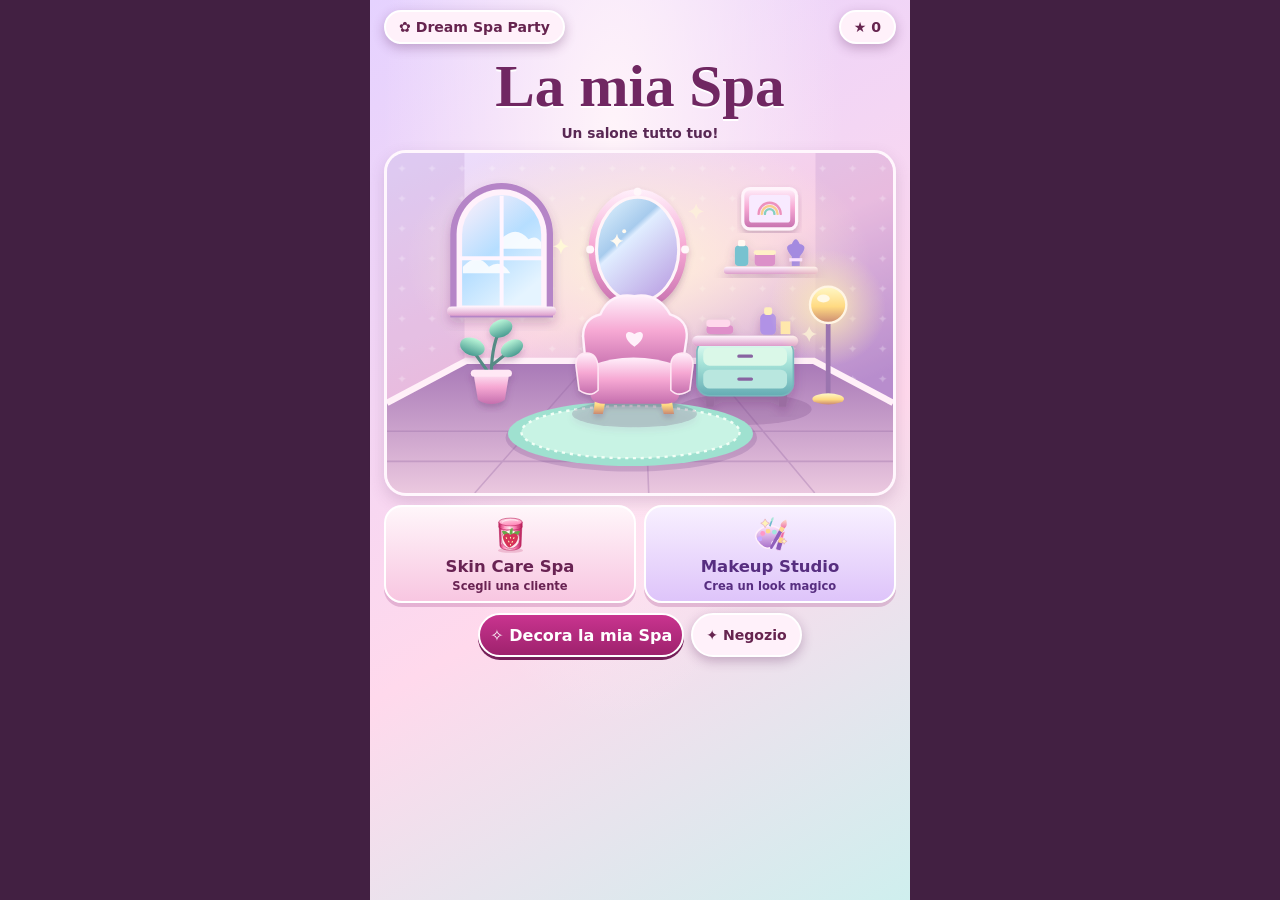
==== commit c4b720b4: "Soften Makeup Studio eyeshadow and add sparkling gloss" ====
--- a/index.html
+++ b/index.html
@@ -8,7 +8,7 @@
   <link rel="stylesheet" href="spa.css?v=06c">
   <link rel="stylesheet" href="phase07/hub.css?v=07br">
   <link rel="stylesheet" href="phase08/studio.css?v=08a">
-  <script type="module" src="spa.js?v=08a"></script>
+  <script type="module" src="spa.js?v=08ar"></script>
 </head>
 <body>
 <main class="app">
